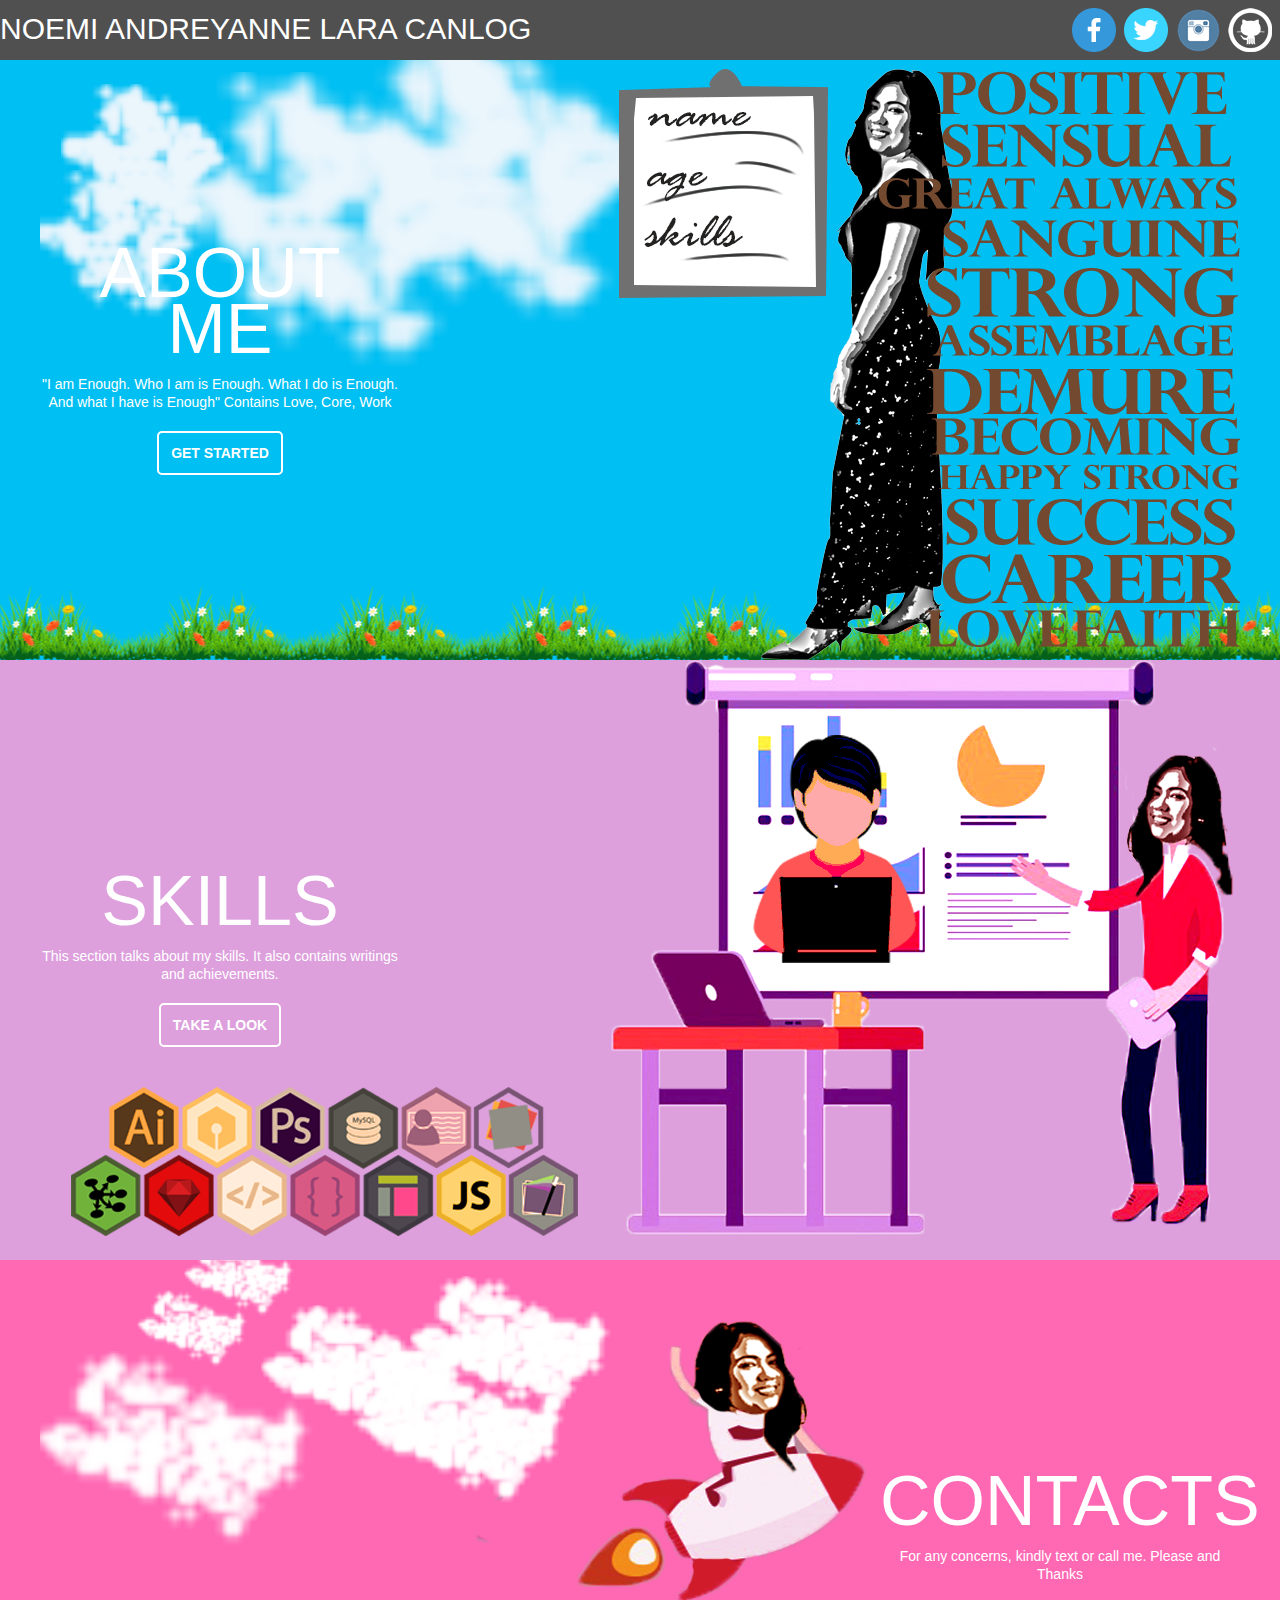
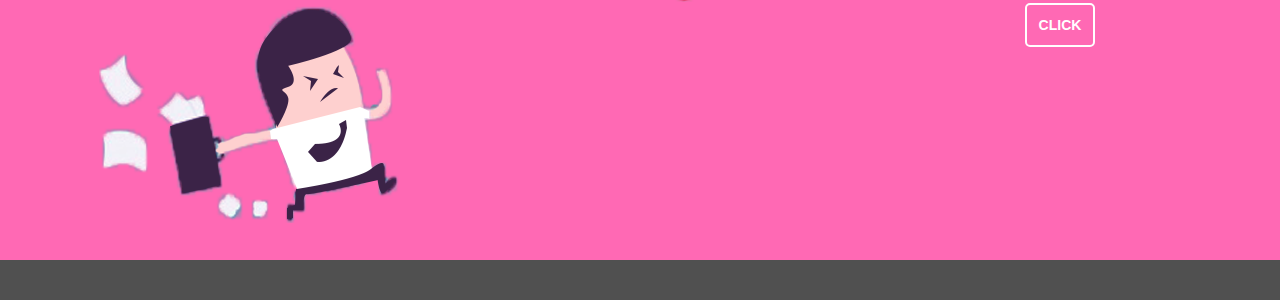
==== index.html @ 3652b25a "Added background only for AboutMe.html and about.css" ====
<html>
	<head>
		<meta charset="utf-8">
		<meta name="viewport" content="width=device-width">
		<title>Noemi Andreyanne Lara Canlog | Welcome</title>
		<link rel="stylesheet" type="text/css" href="style.css">
	</head>
	
	<body>
		<header>
	 	 <div id="div1">
				<div id= "title-noemi" class="title">NOEMI ANDREYANNE LARA CANLOG</div>
				<div id="icons-container-right">
					<a href="https://www.facebook.com/noemiandreyanne.canlog" target="_blank">
                    <div class="icon icon-facebook"></div>
                	</a>

                	<a href="https://twitter.com/noemicanlog" target="_blank">
                    <div class="icon icon-twitter"></div>
                	</a>

                	<a href="https://www.instagram.com/yanne_andrexia/" target="_blank">
                    <div class="icon icon-instagram"></div>
                	</a>

                	<a href="https://github.com/NoemiCanlog" target="_blank">
                    <div class="icon icon-github"></div>
                    </a>

	   			</div>
		 </div>
		</header> 

	 <main>
	 		<div id="portfolio-1" class="portfolio">
	 			<div id="portfolio-container-1" class="portfolio-container">
            		<div class="portfolio-text-container portfolio-text-container-left">
                		<div class="portfolio-text-title">ABOUT ME</div>
                    
                    	<div class="portfolio-text-body">
                    	"I am Enough. Who I am is Enough.
                    	 What I do is Enough. 
                    	 And what I have is Enough"
                    	 Contains Love, Core, Work
                   	    </div>
                   	 
                   	    <a href="file:///C:/Users/JOSEPHINE/projects/CANLOG_NoemiAndreyanne_PersonalWebsite/AboutMe.html" target="_blank">
                    	<div class="portfolio-text-button">GET STARTED</div>
                    	</a>
                </div> 
            </div>
        </div>


         <div id="portfolio-2" class="portfolio">
        	<div id="portfolio-container-2" class="portfolio-container">
            	<div class="portfolio-text-container portfolio-text-container-left">
                	<div class="portfolio-text-title">SKILLS</div>
                    
                    <div class="portfolio-text-body">
                    	This section talks about my skills. 
                    	It also contains writings and achievements.
                    </div>
                    	
                    	<a href="file:///C:/Users/JOSEPHINE/projects/CANLOG_NoemiAndreyanne_PersonalWebsite/SkillsInfo's.html" target="_blank">
                    	<div class="portfolio-text-button">TAKE A LOOK</div>
                   		</a>
                </div> 
            </div>
        </div>

        <div id="portfolio-3" class="portfolio">
        	<div id="design-portfolio-cloud"></div>
            
        	<div id="portfolio-container-3" class="portfolio-container">
            	<div class="portfolio-text-container portfolio-text-container-right">
                	<div class="portfolio-text-title">CONTACTS</div>
                    
                    <div class="portfolio-text-body">
                    	For any concerns, kindly text or call me.
                    	Please and Thanks
                    </div>
                    
                    <a href="file:///C:/Users/JOSEPHINE/projects/CANLOG_NoemiAndreyanne_PersonalWebsite/Links/Contactme.html" target="_blank">
                    	<div class="portfolio-text-button">CLICK</div>
                    </a>
                </div> 
            </div>
        </div>
	 </main>

	 <footer>
    	<div id="footer-container">
        	<div class="footer-column">
        	</div>
        	</div>
            	
    </footer>
	 
	</body>

</html>
---- style.css ----
html,body{
  margin: 0;
  padding: 0;
  width: 100%;
  height: 100%;
}
body{
     font-family: arial, sans-serif;
     text-align: center;
}
*{
     padding: 0px;
     margin: 0px;
}
header {
	   position: relative;
	   width: 100%;
	   height: 60px;
	   background-color: #505050;
}
.div1{
     position: relative;
     width: 1200%;
     height: 60px;
     margin-left: auto;
     margin-right: auto;
     background-color: #505050;
}

#title-noemi{
     top: 12px;
     float: left;
}
.title {
	   position:relative;
	   font-family: sans-serif;
	   color: #ffffff;
	   font-size: 30px;
	   margin-bottom: 20px;
}

#icons-container-right{
	   position: relative;
	   top: 8px;
	   float: right;
}
.icon{
     position: relative;
     width: 44px;
     height: 44px;
     margin-right: 8px;
     float: left;
}

a {
	   text-decoration: none;
}

.icon-facebook {
	   background-image: url(./images/facebookicon.png);
}
.icon-twitter{
     background-image: url(./images/icon-twitter.png);
}
.icon-instagram{
     background-image: url(./images/instagram.png);
}
.icon-github{
     background-image: url(./images/github.png);
}

#portfolio-1{
  background-image: url(./images/ground.png);
  background-repeat: repeat-x;
  background-position: center bottom;
  background-color: #00bff3;
}
.portfolio
{
  position: relative;
  width: 100%;
  height: 600px;
}
#portfolio-container-1
{
  background-image: url(./images/aboutme.png);
}
.portfolio-container
{
  position: relative;
  width: 1200px;
  height: 600px;
  margin-left: auto;
  margin-right: auto;
}
.portfolio-text-title
{
  position: relative;
  font-family: sans-serif;
  color: #ffffff;
  font-size: 70px;
  line-height: 56px;
  margin-bottom: 18px;
}
.portfolio-text-body
{
  position: relative;
  font-family: Arial;
  color: #ffffff;
  font-size: 14px;
  line-height: 18px;
  margin-bottom: 20px;
}
.portfolio-text-button
{
  position: relative;
  display: inline-block;
  padding: 12px;
  border-style: solid;
    border-width: 2px;
  border-radius: 5px;
  border-color: #ffffff;
  font-family: Arial;
  color: #ffffff;
  font-size: 14px;
  font-weight: bold;
}
.portfolio-text-container-right
{
  right: 0px;
}
.portfolio-text-container-left
{
  left: 0px;
}
.portfolio-text-container
{
  position: absolute;
  width: 360px;
  top: 50%;
  transform: translateY(-50%);
}


#portfolio-2
{
  background-color:   #DDA0DD;
}
#portfolio-container-2
{
  background-image: url(./images/skillsimg.png);
}


.text
{
  position: relative;
  font-family: Arial;
  font-size: 14px;
  color: #cccccc;
  line-height: 20px;
  margin-bottom: 18px;
}

.text a
{
  font-weight: bold;
  text-decoration: none;
  color: #ffffff;
}

#portfolio-3
{
  background-color: #FF69B4;
}
#portfolio-container-3
{
  background-image: url(./images/contactimg.png);
}


footer
{
  position: relative;
  width: 100%;
  background-color: #505050;
}

#footer-container
{
  position: relative;
  width: 1200px;
  margin-left: auto;
  margin-right: auto;
  overflow: auto;
  background-color: #505050;
}

.footer-column
{
  position: relative;
  width: 360px;
  margin-right: 60px;
  margin-top: 40px;
  margin-bottom:
}
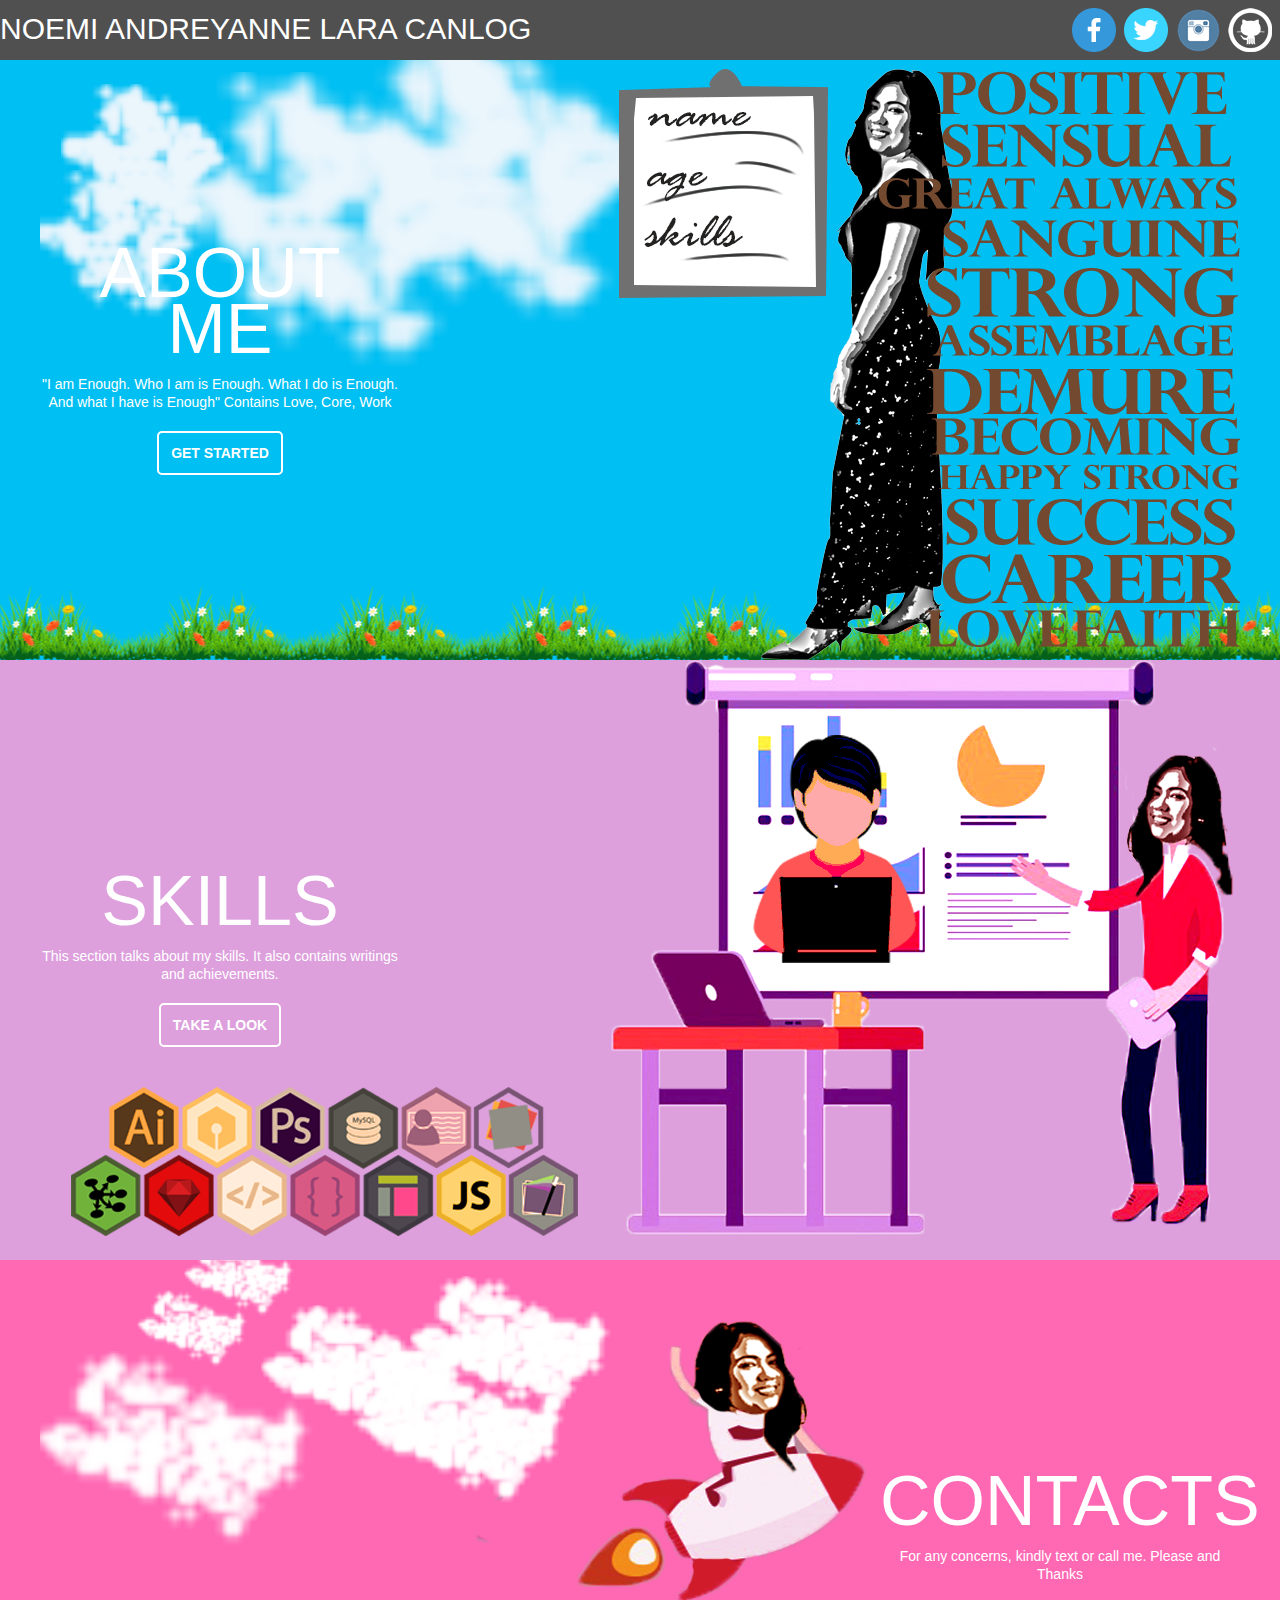
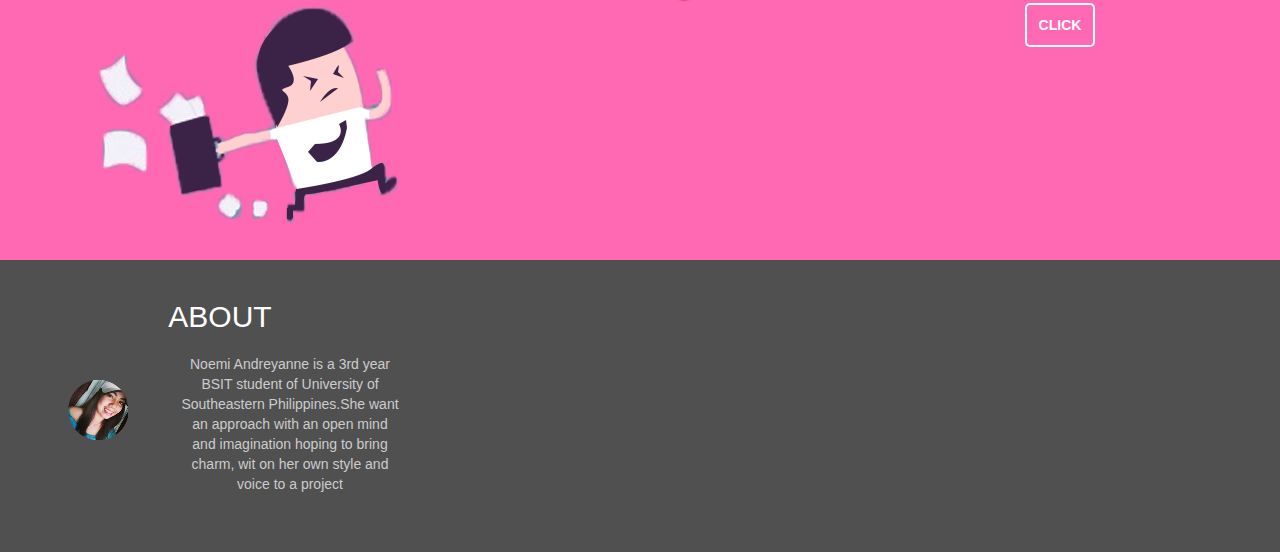
==== commit cdabe65f: "Creating footer section. About info was added" ====
--- a/index.html
+++ b/index.html
@@ -1,9 +1,8 @@
 <html>
 	<head>
 		<meta charset="utf-8">
-		<meta name="viewport" content="width=device-width">
 		<title>Noemi Andreyanne Lara Canlog | Welcome</title>
-		<link rel="stylesheet" type="text/css" href="style.css">
+		<link rel="stylesheet" type="text/css" href="Homepage/style.css">
 	</head>
 	
 	<body>
@@ -44,7 +43,7 @@
                     	 Contains Love, Core, Work
                    	    </div>
                    	 
-                   	    <a href="file:///C:/Users/JOSEPHINE/projects/CANLOG_NoemiAndreyanne_PersonalWebsite/AboutMe.html" target="_blank">
+                   	    <a href="file:///C:/Users/JOSEPHINE/projects/CANLOG_NoemiAndreyanne_PersonalWebsite/Aboutpage/AboutMe.html" target="_blank">
                     	<div class="portfolio-text-button">GET STARTED</div>
                     	</a>
                 </div> 
@@ -62,7 +61,7 @@
                     	It also contains writings and achievements.
                     </div>
                     	
-                    	<a href="file:///C:/Users/JOSEPHINE/projects/CANLOG_NoemiAndreyanne_PersonalWebsite/SkillsInfo's.html" target="_blank">
+                    	<a href="file:///C:/Users/JOSEPHINE/projects/CANLOG_NoemiAndreyanne_PersonalWebsite/Skillspage/SkillsInfo's.html" target="_blank">
                     	<div class="portfolio-text-button">TAKE A LOOK</div>
                    		</a>
                 </div> 
@@ -81,7 +80,7 @@
                     	Please and Thanks
                     </div>
                     
-                    <a href="file:///C:/Users/JOSEPHINE/projects/CANLOG_NoemiAndreyanne_PersonalWebsite/Links/Contactme.html" target="_blank">
+                    <a href="file:///C:/Users/JOSEPHINE/projects/CANLOG_NoemiAndreyanne_PersonalWebsite/Contactpage/Contactme.html" target="_blank">
                     	<div class="portfolio-text-button">CLICK</div>
                     </a>
                 </div> 
@@ -90,13 +89,21 @@
 	 </main>
 
 	 <footer>
-    	<div id="footer-container">
-        	<div class="footer-column">
-        	</div>
-        	</div>
-            	
+        <div id="footer-container">
+            <div class="footer-column">
+                <div class="title">ABOUT</div>
+
+                <div class="avatar"></div>
+                
+                <div class="text">
+                    Noemi Andreyanne is a 3rd year BSIT student of University of Southeastern Philippines.She want an approach with an
+                    open mind and imagination hoping to bring charm, wit on her own style and voice to a project 
+                </div>
+            </div>
+            
+           
+        </div>
     </footer>
-	 
 	</body>
 
 </html>--- a/Homepage/style.css
+++ b/Homepage/style.css
@@ -0,0 +1,220 @@
+html,body{
+  margin: 0;
+  padding: 0;
+  width: 100%;
+  height: 100%;
+}
+body{
+     font-family: "Arial" ;
+     text-align: center;
+}
+*{
+     padding: 0px;
+     margin: 0px;
+}
+header {
+	   position: relative;
+	   width: 100%;
+	   height: 60px;
+	   background-color: #505050;
+     font-family: "Arial" ;
+}
+.div1{
+     position: relative;
+     width: 1200%;
+     height: 60px;
+     margin-left: auto;
+     margin-right: auto;
+     background-color: #505050;
+}
+
+#title-noemi{
+     top: 12px;
+     float: left;
+}
+.title {
+	   position:relative;
+	   font-family: sans-serif;
+	   color: #ffffff;
+	   font-size: 30px;
+	   margin-bottom: 20px;
+}
+
+#icons-container-right{
+	   position: relative;
+	   top: 8px;
+	   float: right;
+}
+.icon{
+     position: relative;
+     width: 44px;
+     height: 44px;
+     margin-right: 8px;
+     float: left;
+}
+
+.icon-facebook {
+	   background-image: url(./images/facebookicon.png);
+}
+.icon-twitter{
+     background-image: url(./images/icon-twitter.png);
+}
+.icon-instagram{
+     background-image: url(./images/instagram.png);
+}
+.icon-github{
+     background-image: url(./images/github.png);
+}
+
+#portfolio-1{
+  background-image: url(./images/ground.png);
+  background-repeat: repeat-x;
+  background-position: center bottom;
+  background-color: #00bff3;
+}
+.portfolio
+{
+  position: relative;
+  width: 100%;
+  height: 600px;
+}
+#portfolio-container-1
+{
+  background-image: url(./images/aboutme.png);
+}
+.portfolio-container
+{
+  position: relative;
+  width: 1200px;
+  height: 600px;
+  margin-left: auto;
+  margin-right: auto;
+}
+.portfolio-text-title
+{
+  position: relative;
+  font-family: sans-serif;
+  color: #ffffff;
+  font-size: 70px;
+  line-height: 56px;
+  margin-bottom: 18px;
+}
+.portfolio-text-body
+{
+  position: relative;
+  font-family: Arial;
+  color: #ffffff;
+  font-size: 14px;
+  line-height: 18px;
+  margin-bottom: 20px;
+}
+.portfolio-text-button
+{
+  position: relative;
+  display: inline-block;
+  padding: 12px;
+  border-style: solid;
+    border-width: 2px;
+  border-radius: 5px;
+  border-color: #ffffff;
+  font-family: Arial;
+  color: #ffffff;
+  font-size: 14px;
+  font-weight: bold;
+}
+.portfolio-text-container-right
+{
+  right: 0px;
+}
+.portfolio-text-container-left
+{
+  left: 0px;
+}
+.portfolio-text-container
+{
+  position: absolute;
+  width: 360px;
+  top: 50%;
+  transform: translateY(-50%);
+}
+
+
+#portfolio-2
+{
+  background-color:   #DDA0DD;
+}
+#portfolio-container-2
+{
+  background-image: url(./images/skillsimg.png);
+}
+
+
+.text
+{
+  position: relative;
+  font-family: Arial;
+  font-size: 14px;
+  color: #cccccc;
+  line-height: 20px;
+  margin-bottom: 18px;
+}
+
+.text a
+{
+  font-weight: bold;
+  text-decoration: none;
+  color: #ffffff;
+}
+
+#portfolio-3
+{
+  background-color: #FF69B4;
+}
+#portfolio-container-3
+{
+  background-image: url(./images/contactimg.png);
+}
+
+
+footer
+{
+  position: relative;
+  width: 100%;
+  background-color: #505050;
+}
+
+#footer-container
+{
+  position: relative;
+  width: 1200px;
+  margin-left: auto;
+  margin-right: auto;
+  overflow: auto;
+  background-color: #505050;
+}
+
+.footer-column
+{
+  position: relative;
+  width: 360px;
+  margin-right: 60px;
+  margin-top: 40px;
+  margin-bottom:40px;
+  float: left;
+}
+
+.footer-column-last
+{
+  margin-right: 0px;
+}
+
+.avatar
+{
+  position: relative;
+  width: 120px;
+  height: 120px;
+  margin-right: 20px;
+  margin-bottom: 20px;
+  float: left;
+  background-image: url(./images/avatar.png);
+}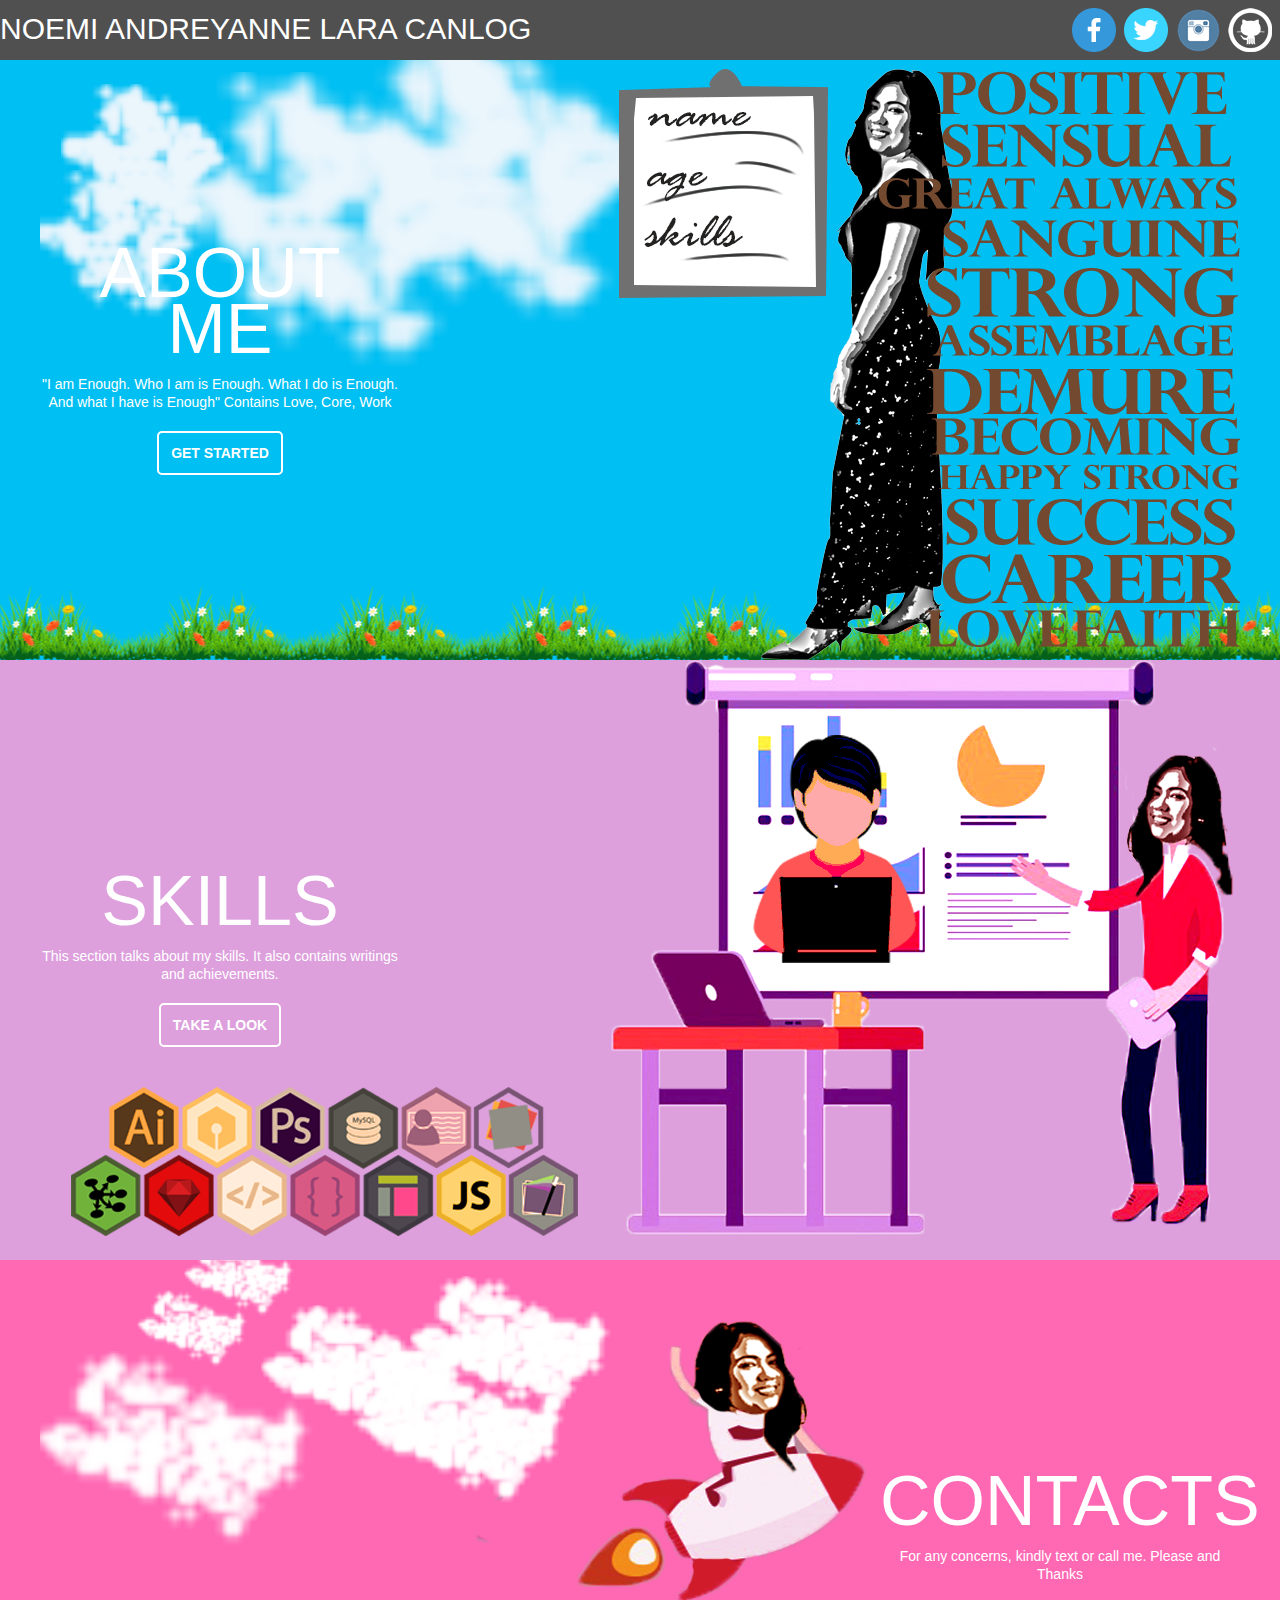
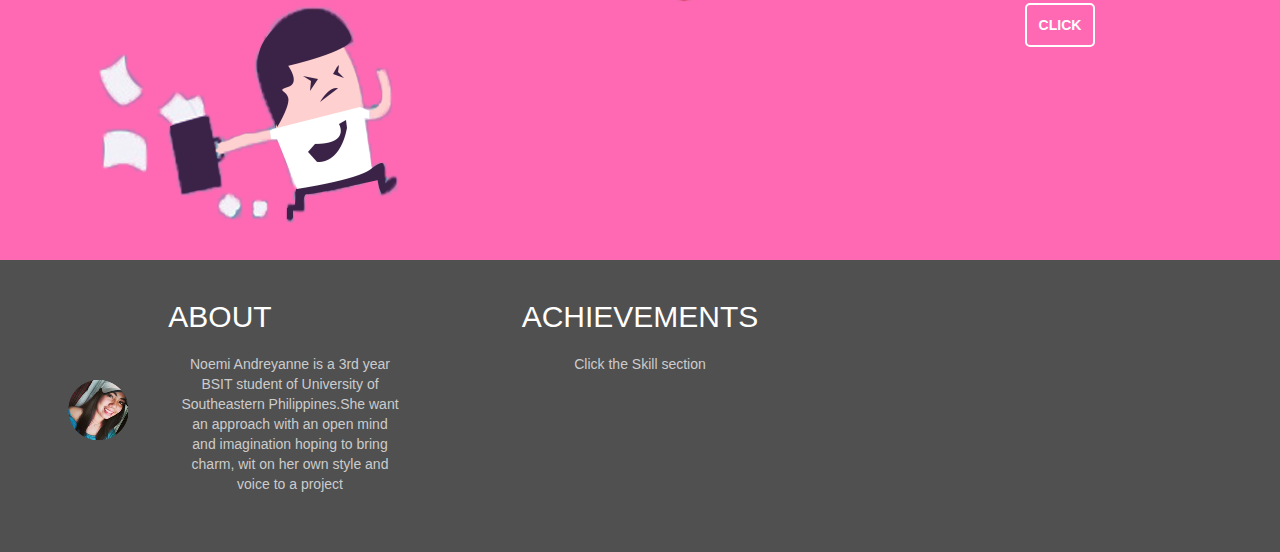
==== commit f010e152: "Another footer-column created for Achievements" ====
--- a/index.html
+++ b/index.html
@@ -101,7 +101,16 @@
                 </div>
             </div>
             
-           
+            <div class="footer-column">
+                <div class="title">ACHIEVEMENTS</div>
+                
+                <div class="text">
+                    Click the Skill section 
+                    
+                </div>
+            </div>
+            
+            
         </div>
     </footer>
 	</body>
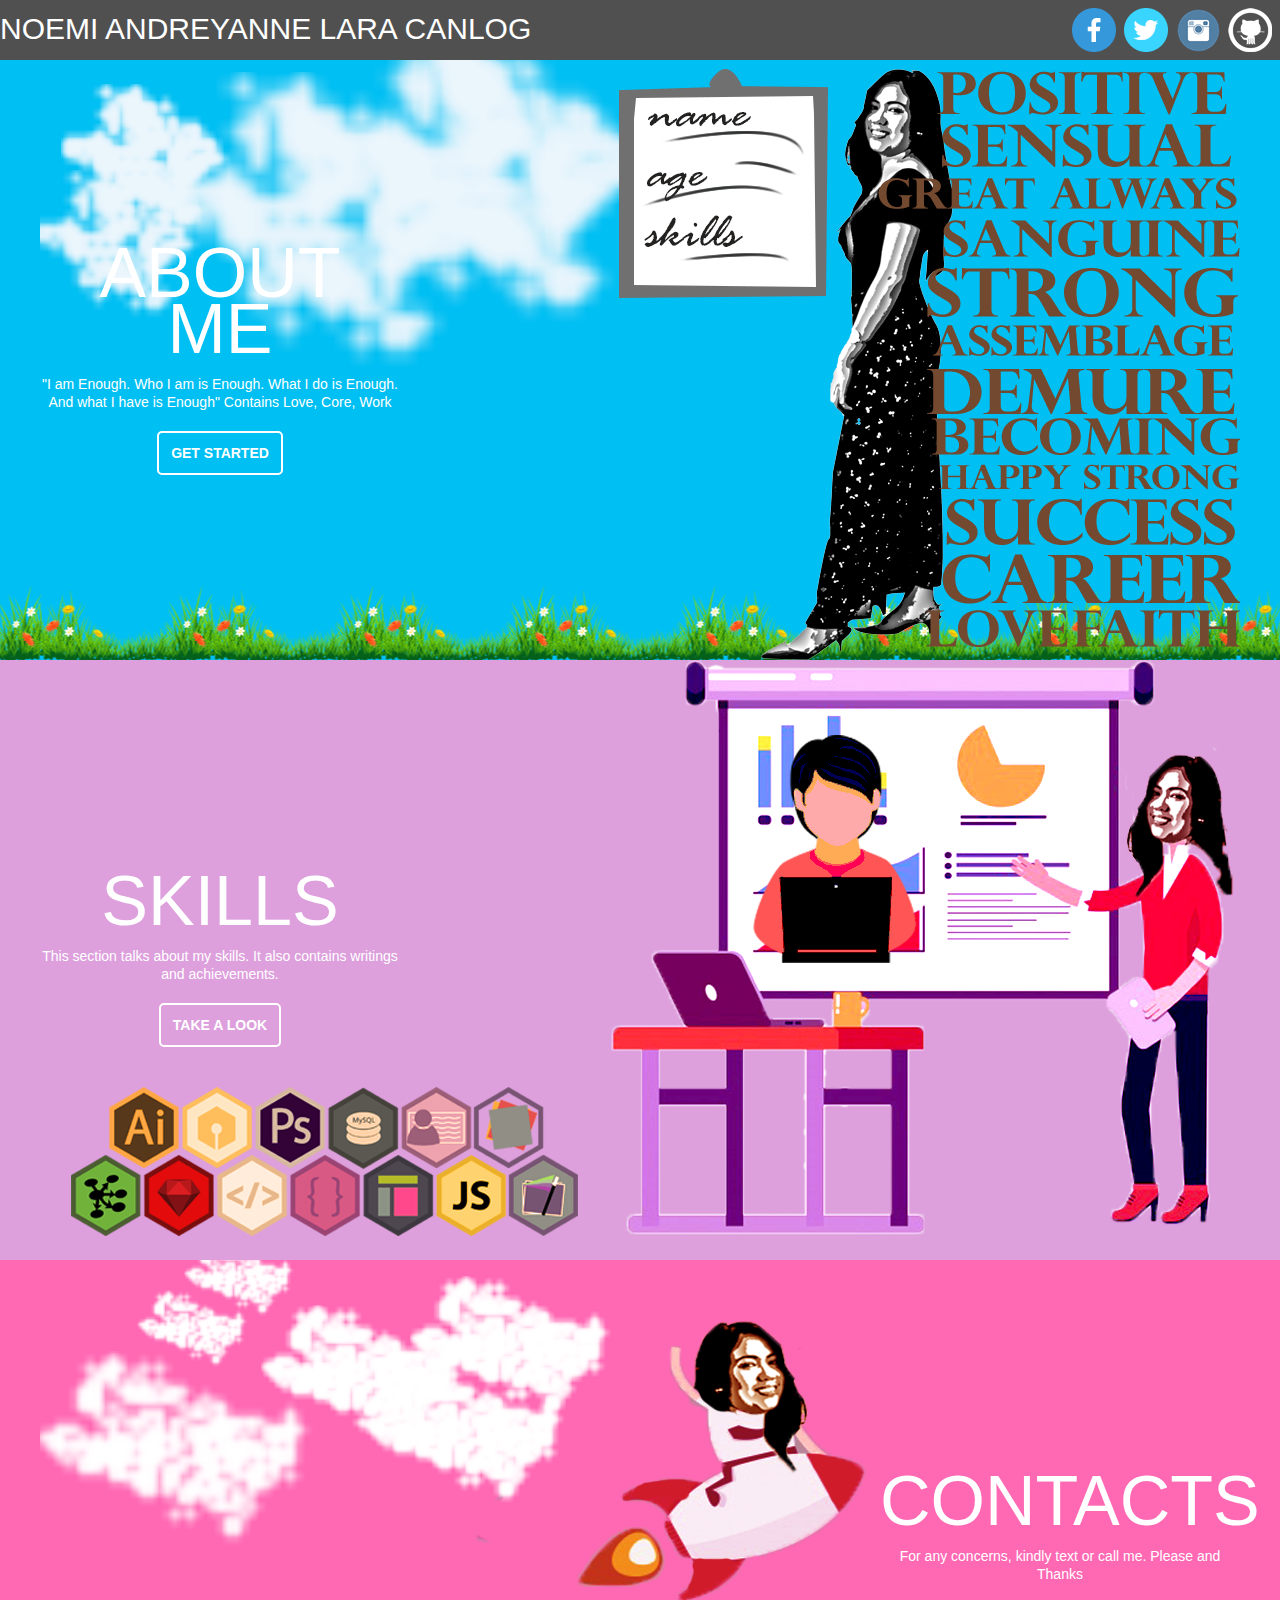
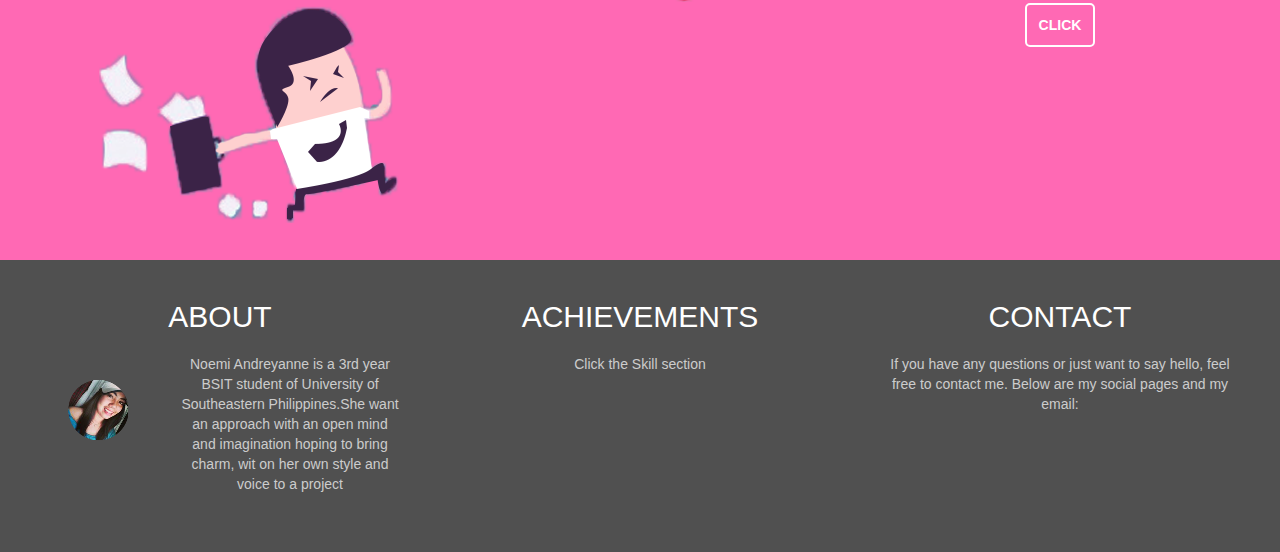
==== commit 3b4be00f: "Last-Footer column added for contacts" ====
--- a/index.html
+++ b/index.html
@@ -110,7 +110,15 @@
                 </div>
             </div>
             
-            
+            <div class="footer-column footer-column-last">
+                <div class="title">CONTACT</div>
+                
+                <div class="text">
+                    If you have any questions or just want to say hello, feel free to contact me. Below are my social pages and my email:
+                </div>
+                
+               
+            </div>
         </div>
     </footer>
 	</body>
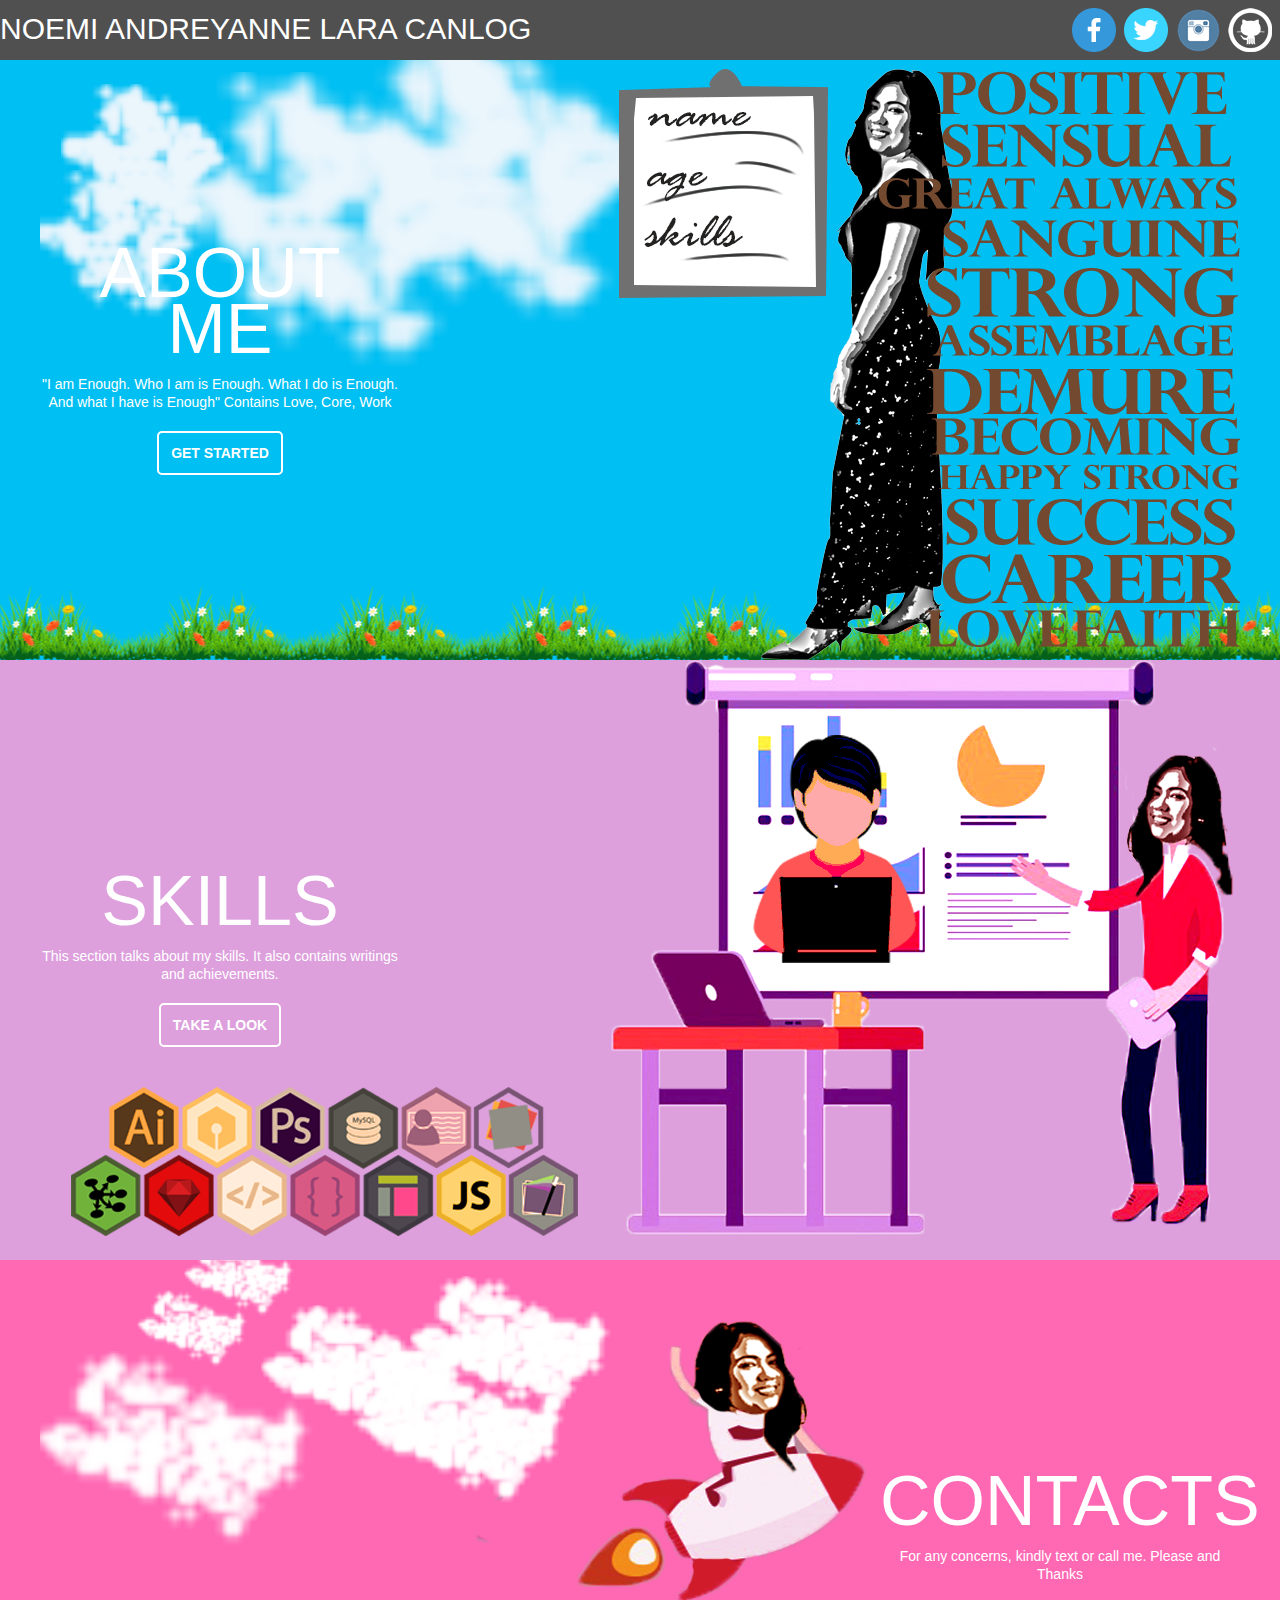
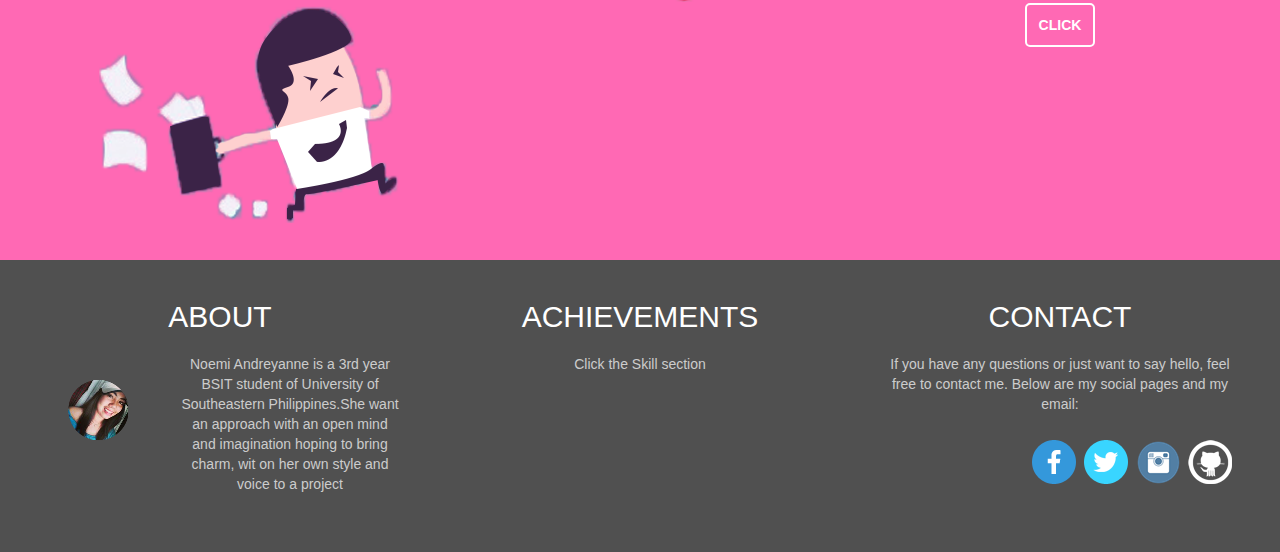
==== commit 685a3ba2: "Icons (fb,twitter,ig,github) added for footer" ====
--- a/index.html
+++ b/index.html
@@ -117,7 +117,24 @@
                     If you have any questions or just want to say hello, feel free to contact me. Below are my social pages and my email:
                 </div>
                 
-               
+               <div id="icons-container-right">
+                    <a href="https://www.facebook.com/noemiandreyanne.canlog" target="_blank">
+                    <div class="icon icon-facebook"></div>
+                    </a>
+
+                    <a href="https://twitter.com/noemicanlog" target="_blank">
+                    <div class="icon icon-twitter"></div>
+                    </a>
+
+                    <a href="https://www.instagram.com/yanne_andrexia/" target="_blank">
+                    <div class="icon icon-instagram"></div>
+                    </a>
+
+                    <a href="https://github.com/NoemiCanlog" target="_blank">
+                    <div class="icon icon-github"></div>
+                    </a>
+
+                </div>
             </div>
         </div>
     </footer>
